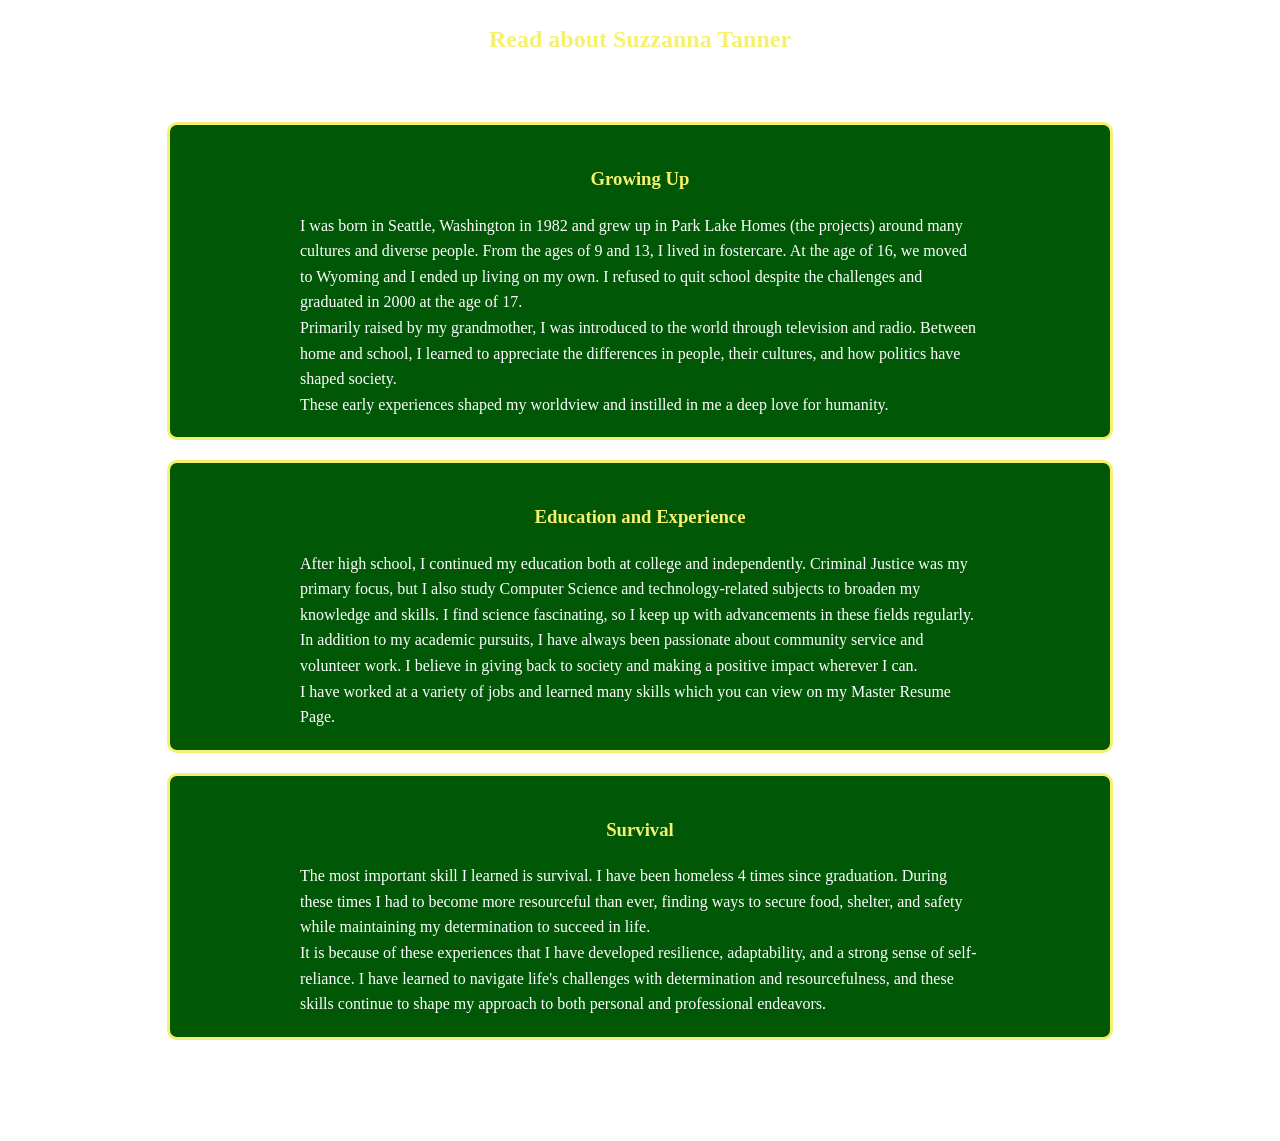
==== AboutMe.html @ 45ef65ae "Add files via upload" ====
<!-- This is the About Me HTML file for Suzzanna Tanner's website -->
<!-- The Document is HTML and the language is set to English -->
<!DOCTYPE html>
<html lang="en">
    <!-- The head section contains metadata and the title of the webpage -->
<head>
    <meta charset="UTF-8">
    <meta name="viewport" content="width=device-width, initial-scale=1.0">
    <link rel="stylesheet" href="AboutMeStyles.css"> <!-- Link to external CSS file for styling -->
    <title>About Suzzanna Tanner</title>
</head>
<!-- The body section contains the content of the webpage -->
 <body>
    <header>
        <h2>Read about Suzzanna Tanner</h2>
    </header>

    <main>
        <section id="st-beginnings">
            <h3>Growing Up</h3>
            <p> I was born in Seattle, Washington in 1982 and grew up in Park Lake Homes (the projects) around many cultures and diverse people. 
                From the ages of 9 and 13, I lived in fostercare. 
                At the age of 16, we moved to Wyoming and I ended up living on my own. 
                I refused to quit school despite the challenges and graduated in 2000 at the age of 17.
            </p>
            
            <p>Primarily raised by my grandmother, I was introduced to the world through television and radio. 
               Between home and school, I learned to appreciate the differences in people, their cultures, and how politics have shaped society.
            </p>

            <p>These early experiences shaped my worldview and instilled in me a deep love for humanity.</p>                
        </section>

        <section id="education">
            <h3>Education and Experience</h3>
            <p>After high school, I continued my education both at college and independently. Criminal Justice was my primary focus, but I also study Computer Science and technology-related subjects to broaden my knowledge and skills. I find science fascinating, so I keep up with advancements in these fields regularly.</p>
            <p>In addition to my academic pursuits, I have always been passionate about community service and volunteer work. I believe in giving back to society and making a positive impact wherever I can.</p>
                <p>I have worked at a variety of jobs and learned many skills which you can view on my Master Resume Page.</p>
        </section>

        <section id="survival">
            <h3>Survival</h3>
            <p>The most important skill I learned is survival. I have been homeless 4 times since graduation. During these times I had to become more resourceful than ever, finding ways to secure food, shelter, and safety while maintaining my determination to succeed in life.</p>
            <p>It is because of these experiences that I have developed resilience, adaptability, and a strong sense of self-reliance. I have learned to navigate life's challenges with determination and resourcefulness, and these skills continue to shape my approach to both personal and professional endeavors.</p>
        </section>

    </main>

    <footer>
        <p>&copy; 2026 Suzzanna Tanner. All rights reserved.</p>
    </footer>
 </body>
</html>
---- AboutMeStyles.css ----
/* This is the CSS file for the About Me page of Suzzanna Tanner's website */
/* The body section contains the content of the webpage */

body {
    font-family: "Times New Roman", Arial, sans-serif; /* Sets the default font for the webpage */
    margin: 0; /* Removes the default margin around the body element */
    padding: 0; /* Removes the default padding around the body element */
    background-image: url('Images/Varigated_Green_Reverse_Radial_TL.jpg'); /* Change to an image */
    background-size: cover; /* Ensures the background image covers the entire viewport */
    background-position: center; /* Centers the background image */
    color: #ffffff; /* Sets the default text color to a light shade for better contrast against the dark background */
    line-height: 1.6; /* Sets the line height for better readability of text */
    position: relative; /* Ensures that any absolutely positioned child elements are positioned relative to the body */
}

/* left side */
body::before {
    position: fixed; /* Positions the pseudo-element fixed relative to the viewport */
    width: 100px; /* Sets the width of the pseudo-element */
    height: 100px; /* Sets the height of the pseudo-element */
    background-image: url('Images/20210708_084947_HDR_0_BG_1x1.png'); /* Sets the background image for the pseudo-element */
    background-size: contain; /* Ensures the background image covers the entire pseudo-element */
    background-repeat: no-repeat; /* Prevents the background image from repeating */
    z-index: 0; /* Ensures the pseudo-element is behind other content */
    left: 2%; /* Positions the pseudo-element 2% from the left edge of the viewport */
    top: 2%; /* Positions the pseudo-element 2% from the top edge of the viewport */
    content: ""; /* Ensures the pseudo-element is displayed */
    pointer-events: none; /* Ensures the pseudo-element does not interfere with mouse interactions */
}

/* right side */
body::after {
    position: fixed; /* Positions the pseudo-element fixed relative to the viewport */
    width: 100px; /* Sets the width of the pseudo-element */
    height: 100px; /* Sets the height of the pseudo-element */
    background-image: url('Images/20210708_084947_HDR_0_BG_1x1.png'); /* Sets the background image for the pseudo-element */
    background-size: contain; /* Ensures the background image covers the entire pseudo-element */
    background-repeat: no-repeat; /* Prevents the background image from repeating */
    z-index: 0; /* Ensures the pseudo-element is behind other content */
    right: 2%; /* Positions the pseudo-element 2% from the right edge of the viewport */
    top: 2%; /* Positions the pseudo-element 2% from the top edge of the viewport */
    content: ""; /* Ensures the pseudo-element is displayed */
    pointer-events: none; /* Ensures the pseudo-element does not interfere with mouse interactions */
}

main {
    padding: 24px; /* Adds padding to the inside of the main element */
    max-width: 1024px;
    margin: 0 auto;
}

h1,h2,h3 {
    color: #f5f06e; /* White color for headings */
    text-align: center; /* Center-aligns the headings for a balanced look */
    padding: 0px 15px; /* Adds padding to the left and right of headings for better spacing on smaller screens */
}
section {
    border: 3px solid #f5f06e; /* Sets the border width to 3 pixels and color to white */
    border-radius: 10px; /* Rounds the corners of the box for a softer look */
    padding: 20px; /* Adds padding inside the box for better spacing */
    margin: 20px auto; /* Centers the box horizontally and adds vertical spacing */
    max-width: 900px; /* Sets a maximum width for the box to prevent it from stretching too wide on large screens */
    background-color: rgb(0, 87, 6); /* Semi-transparent black background for better readability */
}

section p {
    margin: 0 auto;
    max-width: 85ch; /* Allows for 85 characters before wrapping to the next line */
}

footer {
    text-align: center; /* Center-aligns the footer content for a balanced look */
}

/* Tablet sized viewports */
@media (max-width: 900px) {
    body::before, body::after {
        display: none; /* Hides the pseudo-elements on smaller screens for better layout */
    }
    header {
        display: flex; /* Uses flexbox to layout header content in a row */
        align-items: center; /* Vertically centers the header content */
        justify-content: center; /* Distributes space between header content for better layout */
        gap: 10px; /* Adds space between header content for better readability */
        padding: 10px; /* Adds padding inside the header for better spacing */
    }

    header::before, header::after {
        content: ""; /* Ensures the pseudo-element is displayed */
        width: 75px; /* Sets the width of the pseudo-element */
        height: 75px; /* Sets the height of the pseudo-element */
        background-size: contain; /* Ensures the background image covers the entire pseudo-element */
        background-repeat: no-repeat; /* Prevents the background image from repeating */
        background-position: center; /* Centers the background image */
        flex: 0 0 50px; /* Prevents the pseudo-element from growing or shrinking */
    }

    header::before, header::after{
        background-image: url('Images/20210708_084947_HDR_0_BG_1x1.png'); /* Sets the background image for the pseudo-element */
    }

    p {
        padding: 8px;
    }
}

/* Mobile sized viewports */
@media (max-width: 600px) {
    header::before, header::after {
        width: 32px;
        height: 32px;
        flex-basis: 32px;
    }

    p {
        flex-basis: auto;
        text-align: center;
        padding: 5px;
    }
}
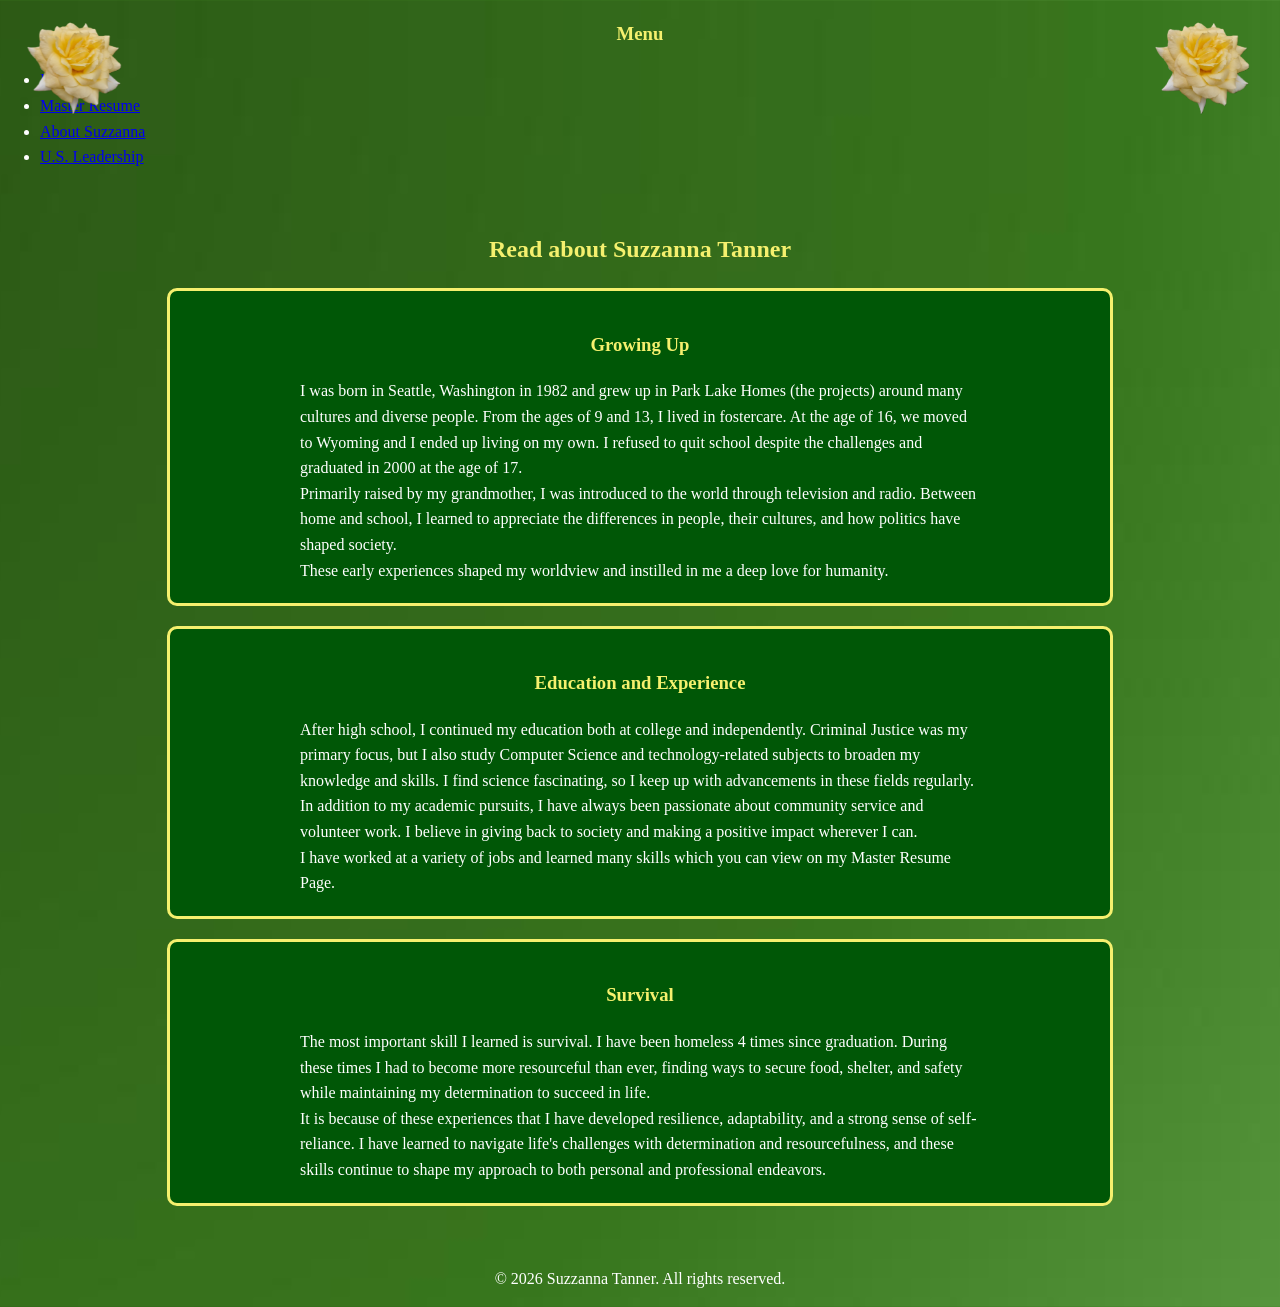
==== commit b4a57eb5: "Update AboutMe.html" ====
--- a/AboutMe.html
+++ b/AboutMe.html
@@ -12,10 +12,19 @@
 <!-- The body section contains the content of the webpage -->
  <body>
     <header>
-        <h2>Read about Suzzanna Tanner</h2>
+        <nav>
+            <h3>Menu</h3>
+            <ul>
+                <li><a href="index.html">Intro Page</a></li>
+                <li><a href="MasterResume.html">Master Resume</a></li>
+                <li><a href="AboutMe.html">About Suzzanna</a></li>
+                <li><a href="OurFuture.html">U.S. Leadership</a></li>
+            </ul>
+        </nav>        
     </header>
 
     <main>
+        <h2>Read about Suzzanna Tanner</h2>
         <section id="st-beginnings">
             <h3>Growing Up</h3>
             <p> I was born in Seattle, Washington in 1982 and grew up in Park Lake Homes (the projects) around many cultures and diverse people. 
@@ -50,4 +59,4 @@
         <p>&copy; 2026 Suzzanna Tanner. All rights reserved.</p>
     </footer>
  </body>
-</html>+</html>
